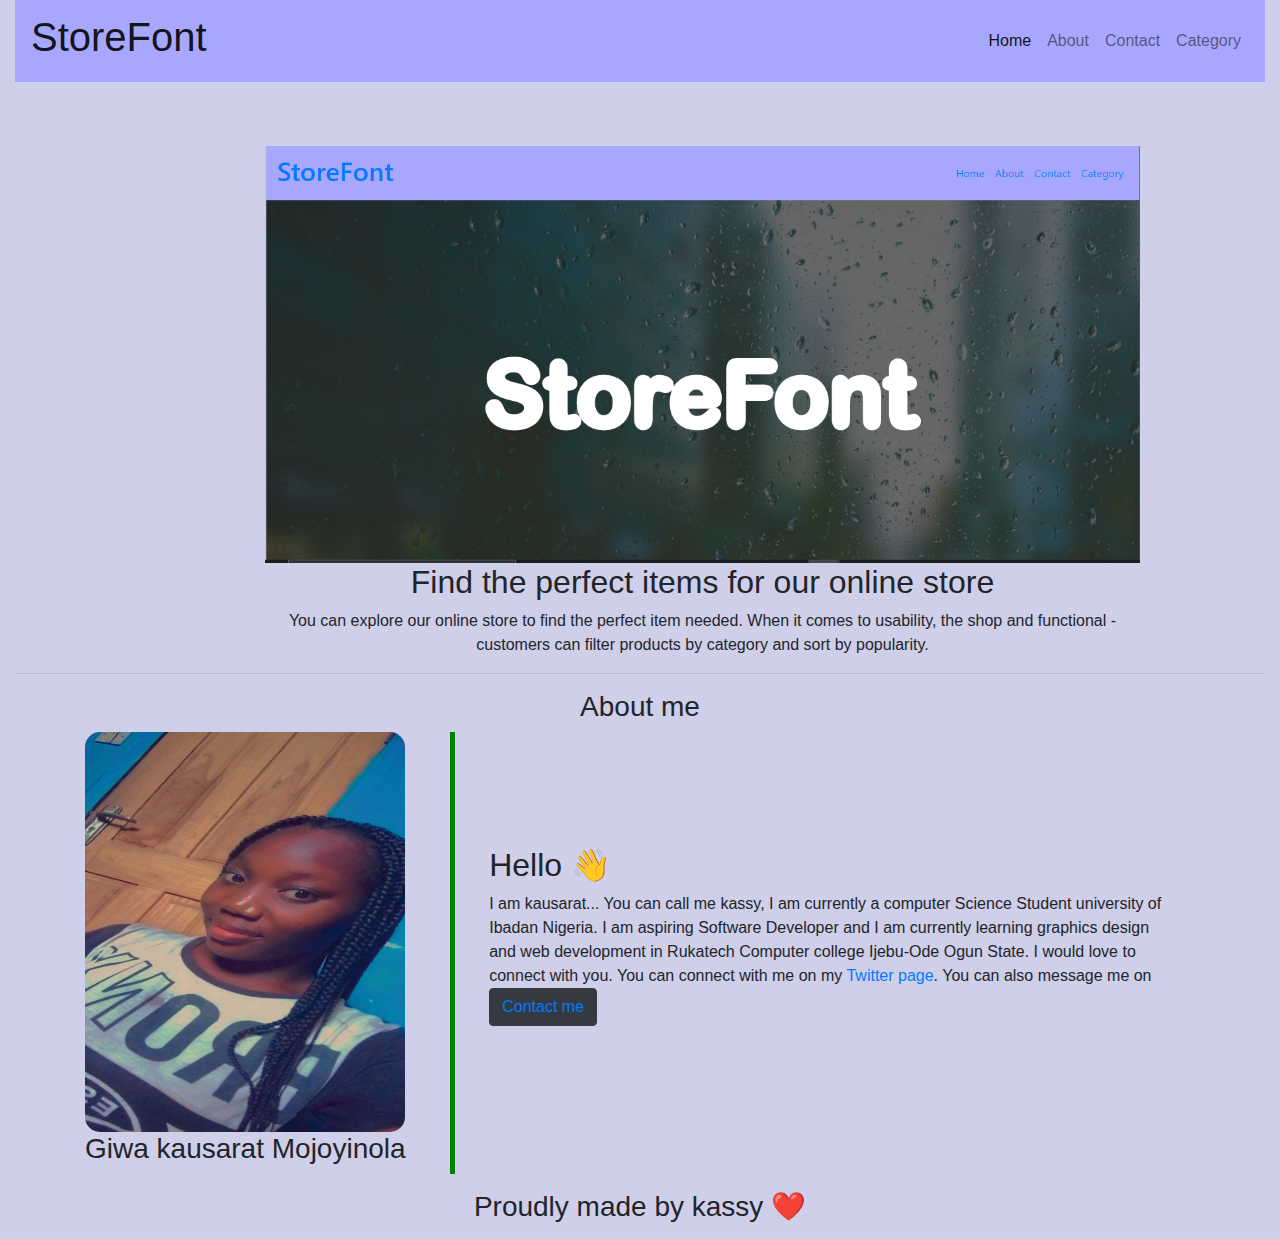
==== about.html @ 3c2ced25 "first commit" ====
<!doctype html>
<html lang="en">
  <head>
    <!-- Required meta tags -->
    <meta charset="utf-8">
    <meta name="viewport" content="width=device-width, initial-scale=1, shrink-to-fit=no">

    <!-- Bootstrap CSS -->
    <link rel="stylesheet" href="vendor/bootstrap/css/bootstrap.min.css" >
    <link rel="stylesheet" href="about.css">

    <title>About</title>
  </head>
  <body>
    <div class="container-fluid">
        <nav class="navbar navbar-expand-lg navbar-light container-fluid">
            <a class="navbar-brand" href="#"><h1>StoreFont</h1></a>
            <button class="navbar-toggler" type="button" data-toggle="collapse" data-target="#navbarNav" aria-controls="navbarNav" aria-expanded="false" aria-label="Toggle navigation">
            <span class="navbar-toggler-icon"></span>
            </button>
            <div class="collapse navbar-collapse" id="navbarNav">
                <ul class="navbar-nav ml-auto">
                    <li class="nav-item active">
                    <a class="nav-link" href="index.html">Home</a>
                    </li>
                    <li class="nav-item">
                    <a class="nav-link" href="about.html">About</a>
                    </li>
                    <li class="nav-item">
                    <a class="nav-link" href="contacts.html">Contact</a>
                    </li>
                    <li class="nav-item">
                        <a class="nav-link" href="index.html">Category</a>
                    </li>
                </ul>
            </div>
        </nav> 
        <div class='top'>
            <img src="images/store.png" alt="storefont">
            <h2>Find the perfect items for our online store</h2>
            <p>You can explore our online store to find the perfect item needed. When it comes to usability, 
                the shop and functional - customers can filter products by category and sort by popularity.  </p>
        </div>
        <hr>
        <div class="container">
        <h3 id="about">About me</h3>
        <div class="row">

            <div class="col-md-4 col-sm-12">
                <img class="image" src="images/me.jpg">
                <h3>Giwa kausarat Mojoyinola</h3>
            </div>
            <div class="col-md-8 col-sm-12 text ">
                <h2>Hello 👋</h2>
                <p>I am kausarat... You can call me kassy, I am currently a computer Science Student 
                    university of Ibadan Nigeria. I am aspiring Software Developer and I am currently learning graphics design and web development in 
                    Rukatech Computer college Ijebu-Ode Ogun State. I would love to connect with you. You can connect with me
                     on my <a href="https://twitter.com/kausarat_g?t=E4HN7wAYGhKUtUDcVrNqoA&s=09">Twitter page</a>. You can also message me on
                     <button class="btn btn-dark"><a href="contacts.html">Contact me</a></button>

              </p>
            </div>
        </div>
        </div>
        <footer class="footer">
            <h3>Proudly made by kassy ❤️</h3>
        </footer>
    </div>

    <!-- Optional JavaScript -->
    <!-- jQuery first, then Popper.js, then Bootstrap JS -->
    <script src="vendor/jquery/jquery.min.js"></script>
   
    <script src="vendor/bootstrap/js/bootstrap.min.js"></script>
  </body>
</html>
---- about.css ----
body{
    background-color: rgb(207, 207, 233);
    overflow-x: hidden;

}
.navbar{
    background-color:rgb(167, 167, 253) ;
}
.navbar-brand, .nav-link{
    color: white;
}
.top p, .top h2{
    text-align: center;
    padding-left: 20%;
    padding-right: 10%;

}
.top img{
    width: 70%;
    margin-top: 4rem;
    margin-left: 20%;
}
#about{
    text-align: center;
}
.row img{
    width: 20rem;
    height: 25rem;
    border-radius: 15px;
}
.text{
    border-left: 5px solid green;
    padding: 10% 3%;
}
footer{
    text-align: center;
    margin: 1rem;
}
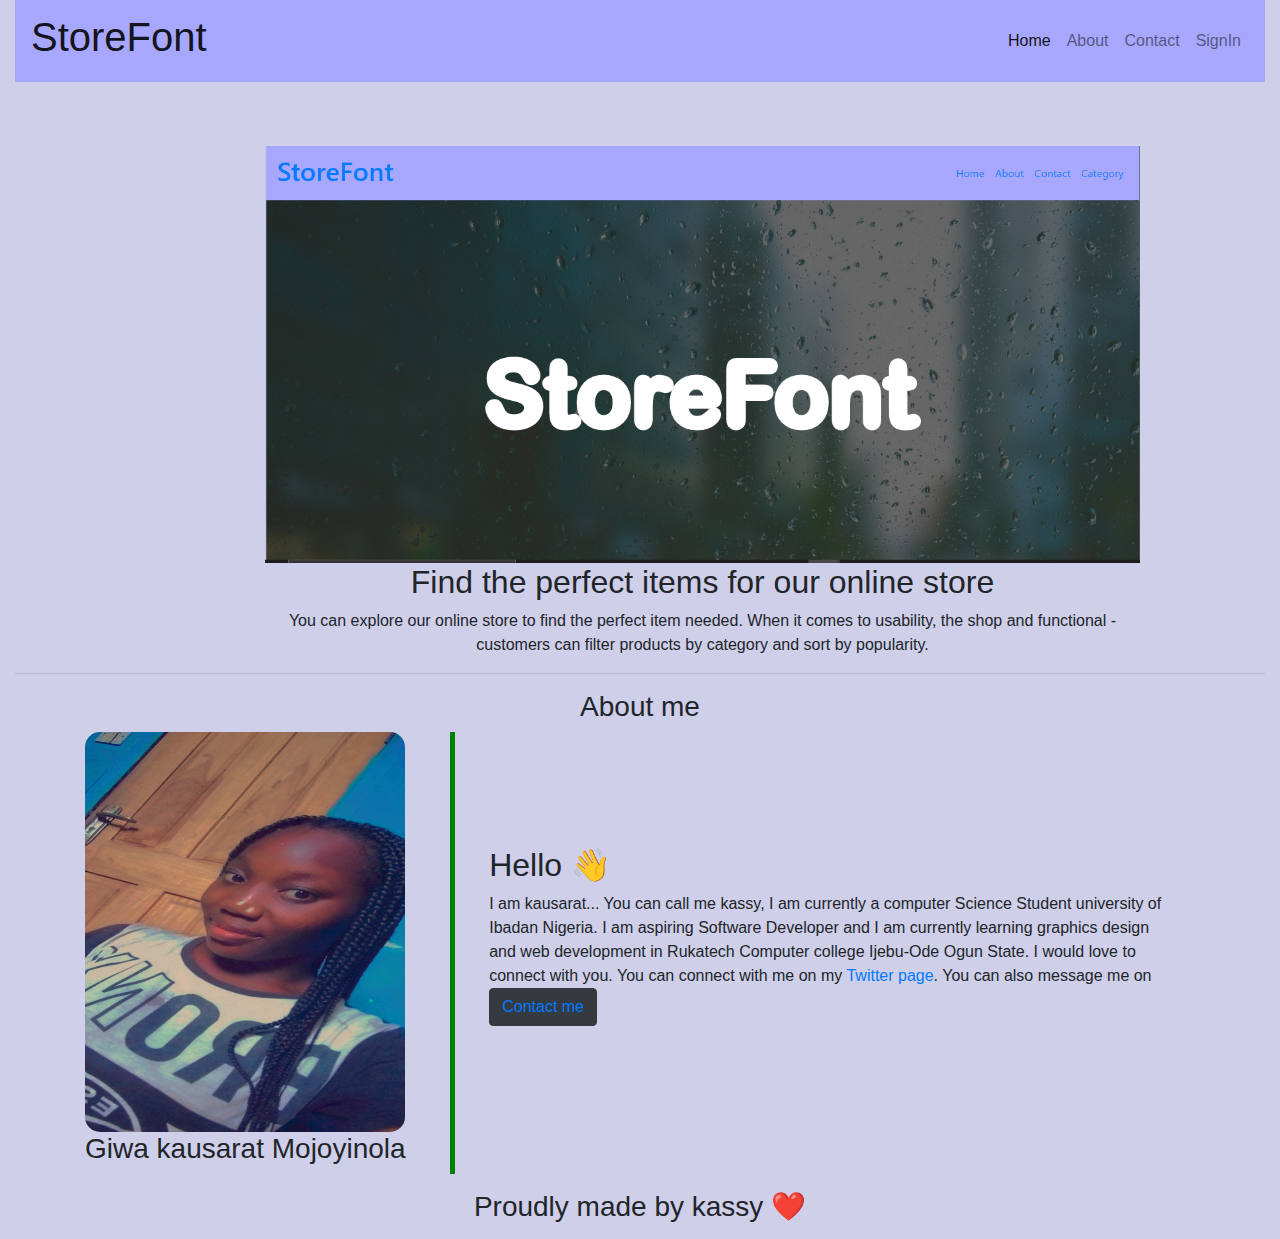
==== commit 9754c36a: "updated version" ====
--- a/about.html
+++ b/about.html
@@ -30,7 +30,7 @@
                     <a class="nav-link" href="contacts.html">Contact</a>
                     </li>
                     <li class="nav-item">
-                        <a class="nav-link" href="index.html">Category</a>
+                        <a class="nav-link" href="signin.html">SignIn</a>
                     </li>
                 </ul>
             </div>
